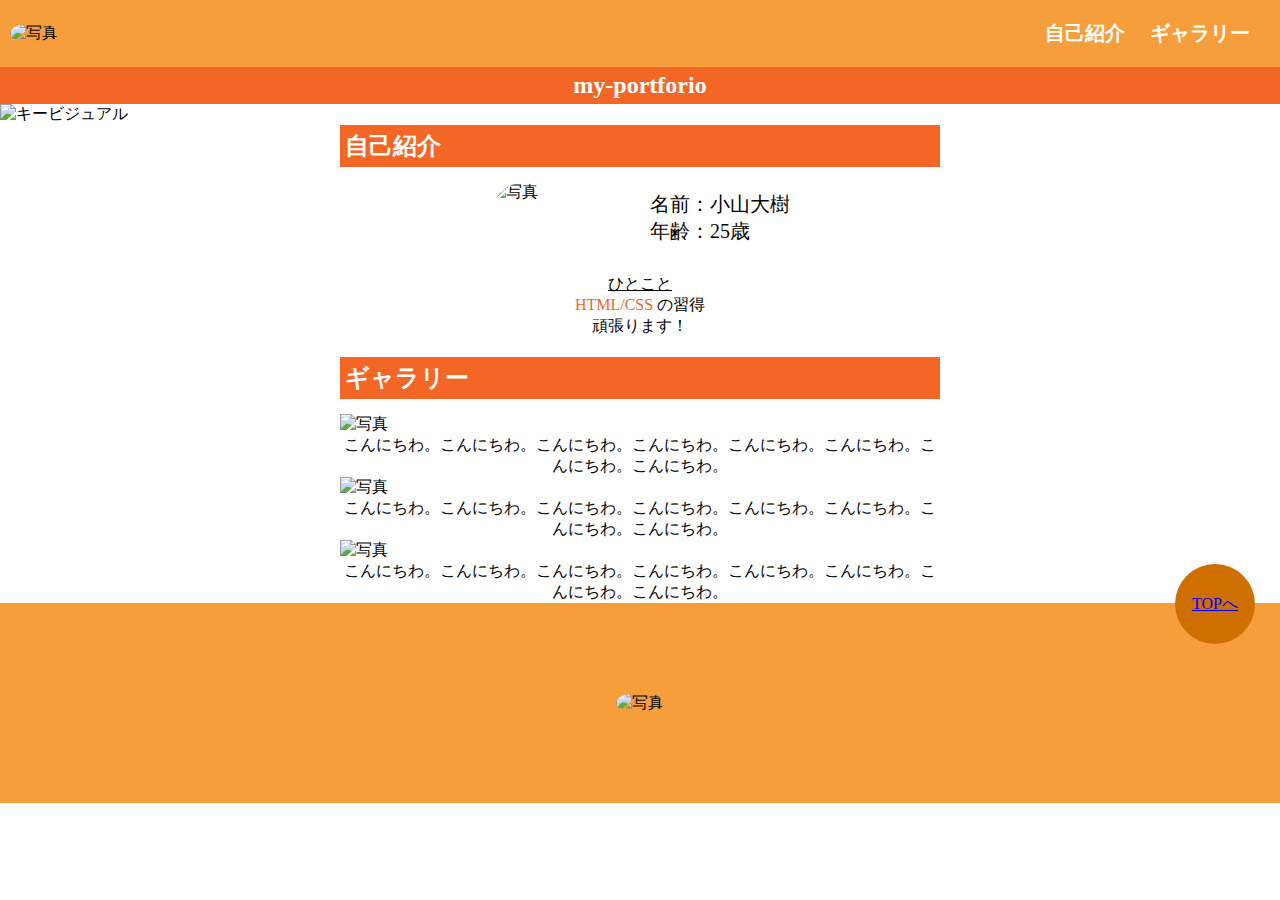
==== index.html @ 4763f295 "復旧" ====
<!DOCTYPE html>
<html lang="en">
    <head>
        <meta charset="UTF-8" />
        <meta http-equiv="X-UA-Compatible" content="IE=edge" />
        <meta name="viewport" content="width=device-width, initial-scale=1.0" />
        <title>自己紹介</title>
        <link rel="stylesheet" href="css/style.css" />
    </head>
    <body>
        <!-- ヘッダー -->
        <header id="header">
            <img class="icon" src="../lesson2/images/img.jpg" alt="写真" />
            <nav id="nav-pc">
                <a href="index.html#self-introduction">自己紹介</a>
                <a href="index.html#gallery">ギャラリー</a>
            </nav>
        </header>

        <h2 id="portforio">my-portforio</h2>

        <!-- キービジュアル -->
        <img
            class="keyvisual"
            src="../lesson2/images/keyvisual.jpg"
            alt="キービジュアル"
        />
        <!-- 自己紹介 -->
        <div class="body">
            <section id="self-introduction">
                <h2 class="h2margin">自己紹介</h2>

                <div class="container">
                    <img
                        class="item02"
                        src="../lesson2/images/img.jpg"
                        alt="写真"
                    />
                    <div class="item03">
                        <p>名前：小山大樹</p>
                        <p>年齢：25歳</p>
                    </div>
                </div>
                <div class="item04">
                    <p id="second-paragraph">ひとこと</p>
                    <p>
                        <span id="text-color">HTML/CSS</span> の習得
                        <br />
                        頑張ります！
                    </p>
                </div>
            </section>

            <!-- ギャラリーブロック -->

            <section id="gallery">
                <h2 class="h2margin">ギャラリー</h2>

                <div class="img_contents">
                    <img
                        class="img"
                        src="../lesson2/images/img1.jpg"
                        alt="写真"
                    />
                    <div class="h2"><span class="white">ギャラリー1</span></div>
                </div>
                <p class="center">
                    こんにちわ。こんにちわ。こんにちわ。こんにちわ。こんにちわ。こんにちわ。こんにちわ。こんにちわ。
                </p>
                <div class="img_contents">
                    <img
                        class="img"
                        src="../lesson2/images/img2.jpg"
                        alt="写真"
                    />
                    <div class="h2"><span class="white">ギャラリー2</span></div>
                </div>
                <p class="center">
                    こんにちわ。こんにちわ。こんにちわ。こんにちわ。こんにちわ。こんにちわ。こんにちわ。こんにちわ。
                </p>
                <div class="img_contents">
                    <img
                        class="img"
                        src="../lesson2/images/img3.jpg"
                        alt="写真"
                    />
                    <div class="h2"><span class="white">ギャラリー3</span></div>
                </div>
                <p class="center">
                    こんにちわ。こんにちわ。こんにちわ。こんにちわ。こんにちわ。こんにちわ。こんにちわ。こんにちわ。
                </p>
            </section>
        </div>
        <footer>
            <img class="fotterimg" src="../lesson2/images/img.jpg" alt="写真" />
            <a class="toptoback" href="index.html#header">TOPへ</a>
        </footer>
    </body>
</html>
---- css/style.css ----
* {
    margin: 0;
    padding: 0;
}

:root {
    --color-black: black;
}
div {
    color: var(--color-black);
}

/* ヘッダー */
header {
    background-color: #f69e3b;
    display: flex;
    justify-content: space-between;
    align-items: center;
    padding: 20px 10px 20px 10px;
}
#nav-pc {
    text-align: right;
    font-size: 20px;
    color: white;
    font-weight: bold;
}

#nav-pc > a {
    text-decoration: none;
    margin-right: 20px;
    color: white;
}

#nav-pc > a:hover {
    color: pink;
    text-decoration: underline;
}

#portforio {
    text-align: center;
}
.icon {
    border-radius: 50%;
}
/* キービジュアル */
.keyvisual {
    width: 100%;
}

/* 自己紹介 */
.body {
    margin: auto;
    max-width: 600px;
    height: 30%;
}

h2 {
    color: #ffffff;
    background-color: hsl(19, 90%, 55%);
    padding: 5px;
}
.container {
    display: flex;
    justify-content: center;
    align-items: center;
}

.item02 {
    border-radius: 50%;
    width: 72px;
    height: 72px;
    margin-right: 88px;
}
.item03 {
    font-size: 20px;
}

.item04 {
    text-align: center;
    margin: 20px;
}

#second-paragraph {
    text-decoration: underline;
}

#text-color {
    color: hsl(19, 90%, 55%);
}

/* ギャラリーブロック */

.img_contents {
    position: relative;
    width: 100%;
    height: 20%;
    margin-left: auto;
    margin-right: auto;
    overflow: hidden;
}

.img_contents img {
    transition: 1s all;
}

.img_contents img:hover {
    transform: scale(1.2, 1.2);
    transition: 1s all;
}
.h2margin {
    margin-bottom: 15px;
}

.img {
    width: 100%;
    height: 100%;
    z-index: 1;
}
.h2 {
    position: absolute;
    top: 50%;
    left: 50%;
    transform: translate(-50%, -50%);
    z-index: 2;
}
.center {
    text-align: center;
}

.white {
    color: #ffffff;
    font-size: 32px;
    font-weight: bold;
}
/* 0.4秒 */

/* フッダー */
footer {
    background-color: #f69e3b;
    position: relative;
    justify-content: center;
    padding: 100px;
    z-index: 5;
}

.fotterdiv {
    display: flex;
}
.toptoback {
    position: absolute;
    top: -39px;
    right: 25px;
    width: 80px;
    height: 80px;
    border-radius: 50%;
    background: #cf6f00;
    text-align: center;
    line-height: 80px;
    z-index: 4;
}
.fotterimg {
    border-radius: 50%;
    position: absolute;
    top: 50%;
    left: 50%;
    -webkit-transform: translate(-50%, -50%);
}
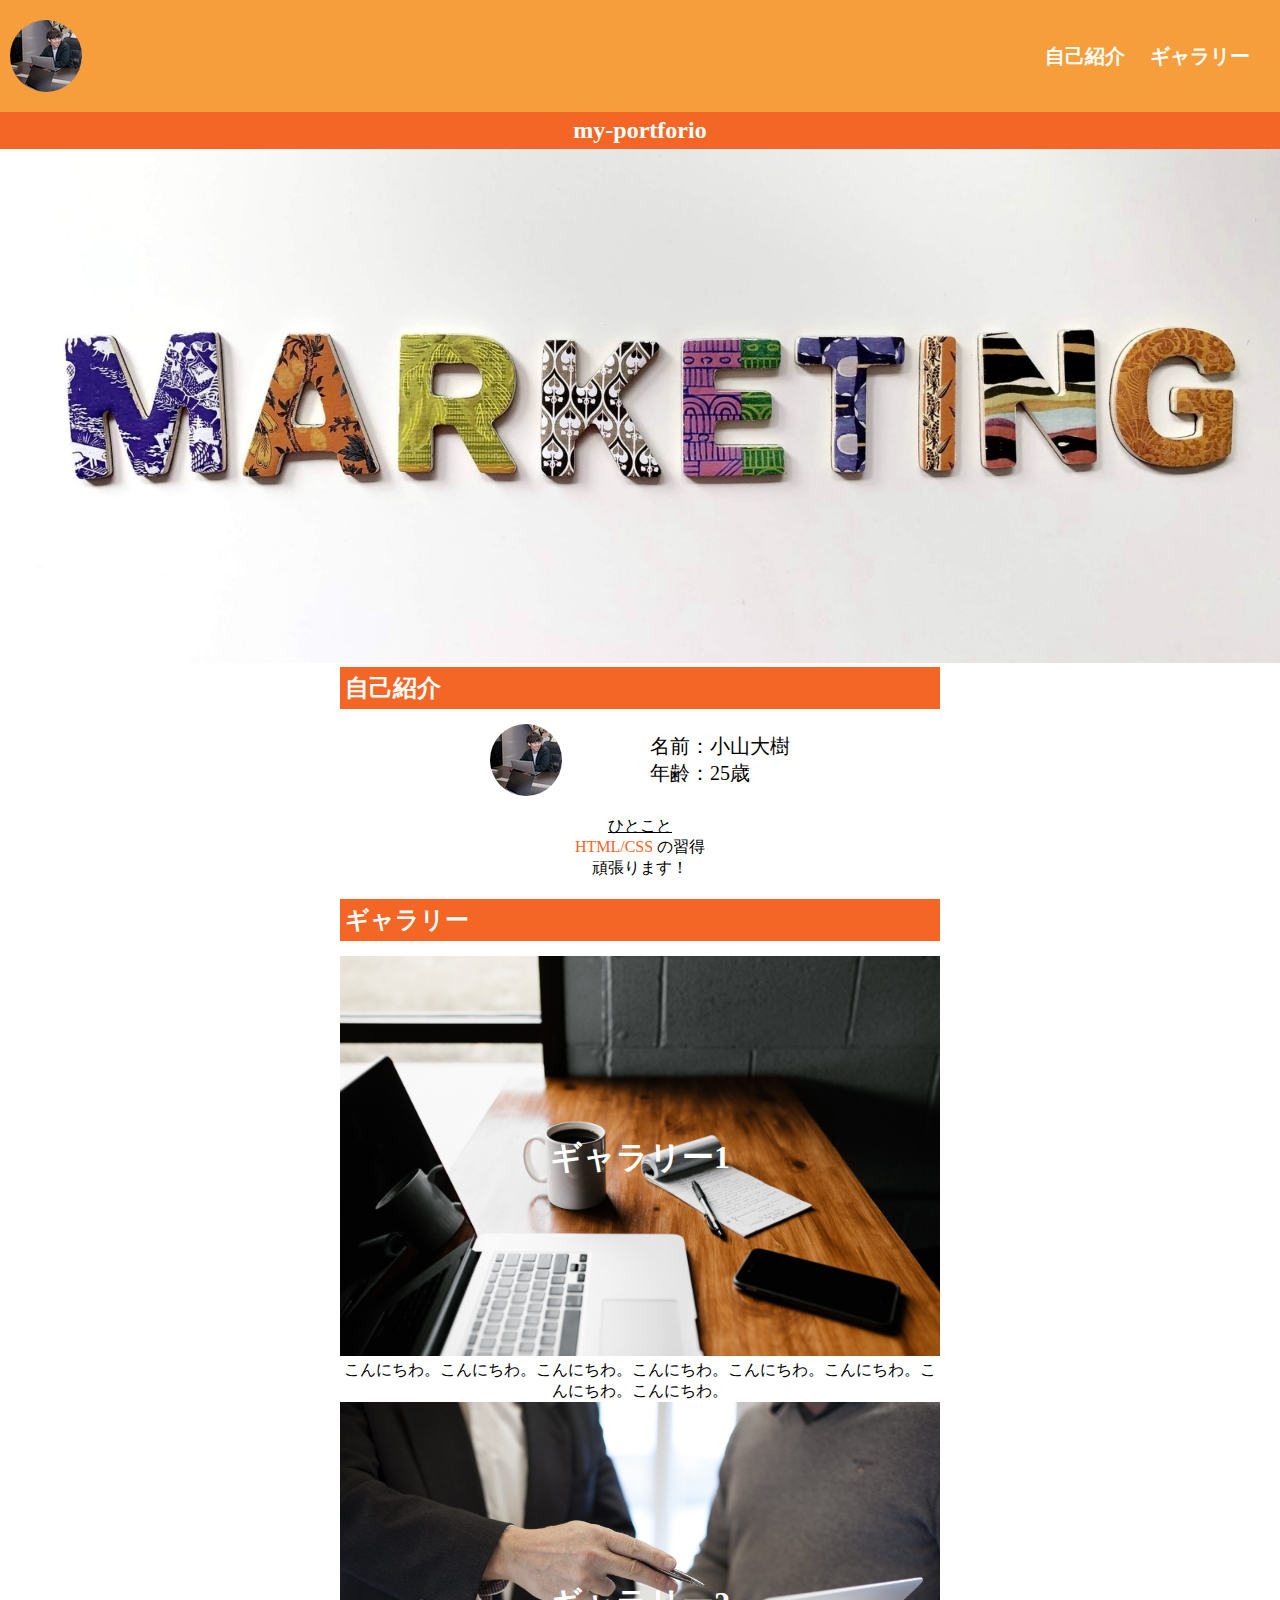
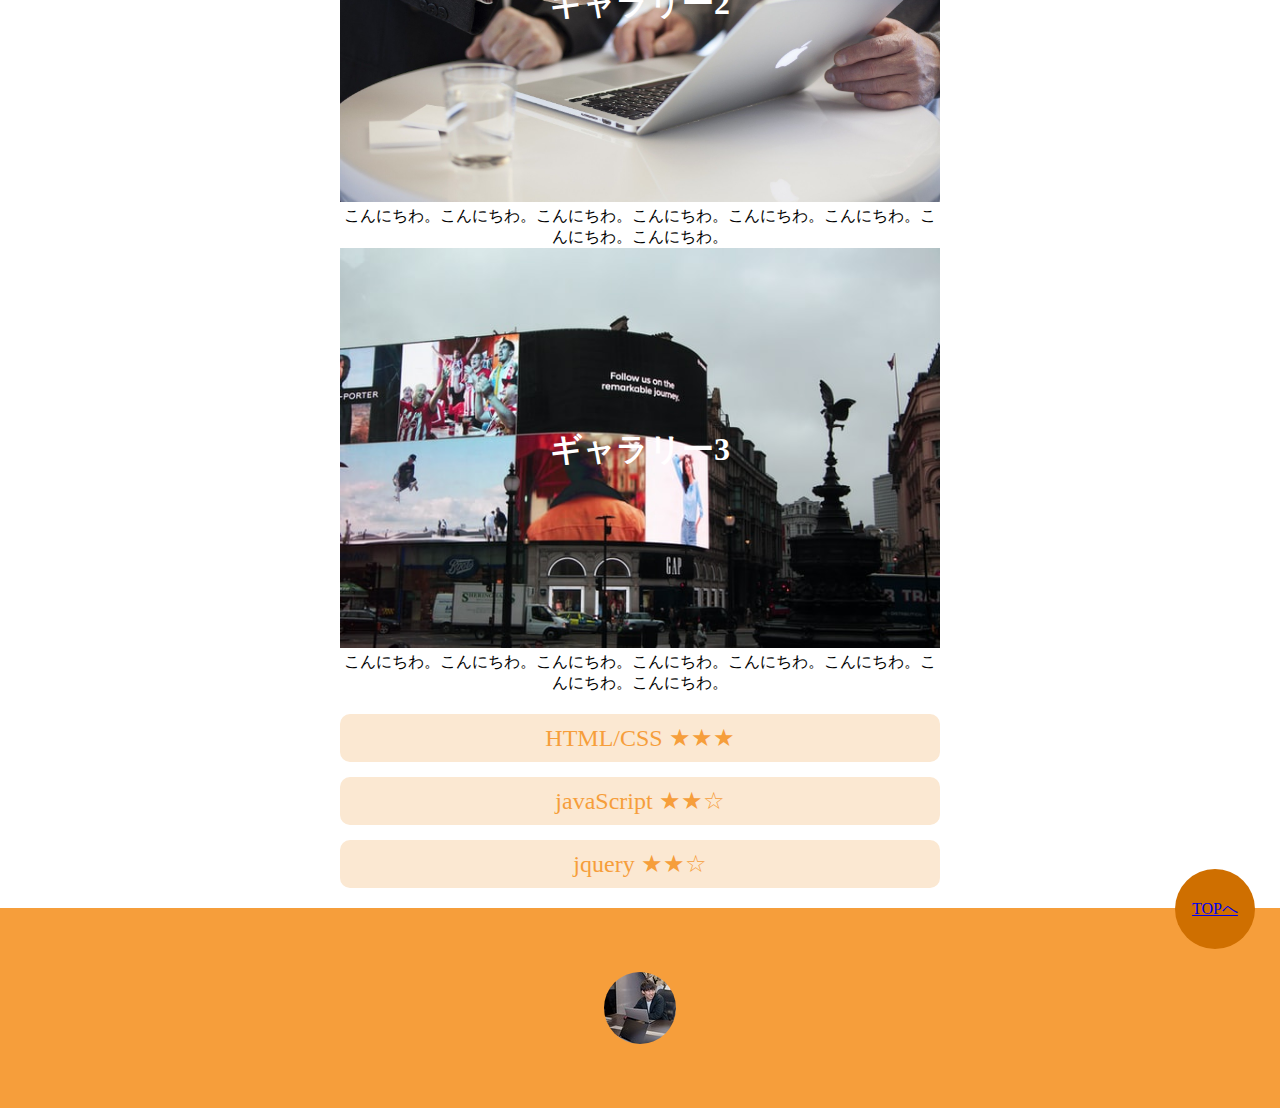
==== commit b26bc490: "skil" ====
--- a/index.html
+++ b/index.html
@@ -6,14 +6,15 @@
         <meta name="viewport" content="width=device-width, initial-scale=1.0" />
         <title>自己紹介</title>
         <link rel="stylesheet" href="css/style.css" />
+        <script src="jquery.min.js"></script>
     </head>
     <body>
         <!-- ヘッダー -->
         <header id="header">
-            <img class="icon" src="../lesson2/images/img.jpg" alt="写真" />
+            <img class="icon" src="./images/img.jpg" alt="写真" />
             <nav id="nav-pc">
-                <a href="index.html#self-introduction">自己紹介</a>
-                <a href="index.html#gallery">ギャラリー</a>
+                <a href="#menu1">自己紹介</a>
+                <a href="#menu2">ギャラリー</a>
             </nav>
         </header>
 
@@ -22,20 +23,16 @@
         <!-- キービジュアル -->
         <img
             class="keyvisual"
-            src="../lesson2/images/keyvisual.jpg"
+            src="./images/keyvisual.jpg"
             alt="キービジュアル"
         />
         <!-- 自己紹介 -->
         <div class="body">
-            <section id="self-introduction">
+            <section id="menu1">
                 <h2 class="h2margin">自己紹介</h2>
 
                 <div class="container">
-                    <img
-                        class="item02"
-                        src="../lesson2/images/img.jpg"
-                        alt="写真"
-                    />
+                    <img class="item02" src="./images/img.jpg" alt="写真" />
                     <div class="item03">
                         <p>名前：小山大樹</p>
                         <p>年齢：25歳</p>
@@ -54,46 +51,85 @@
             <!-- ギャラリーブロック -->
 
             <section id="gallery">
-                <h2 class="h2margin">ギャラリー</h2>
+                <h2 class="h2margin" id="menu2">ギャラリー</h2>
 
                 <div class="img_contents">
-                    <img
-                        class="img"
-                        src="../lesson2/images/img1.jpg"
-                        alt="写真"
-                    />
+                    <img class="img" src="./images/img1.jpg" alt="写真" />
                     <div class="h2"><span class="white">ギャラリー1</span></div>
                 </div>
                 <p class="center">
                     こんにちわ。こんにちわ。こんにちわ。こんにちわ。こんにちわ。こんにちわ。こんにちわ。こんにちわ。
                 </p>
                 <div class="img_contents">
-                    <img
-                        class="img"
-                        src="../lesson2/images/img2.jpg"
-                        alt="写真"
-                    />
+                    <img class="img" src="./images/img2.jpg" alt="写真" />
                     <div class="h2"><span class="white">ギャラリー2</span></div>
                 </div>
                 <p class="center">
                     こんにちわ。こんにちわ。こんにちわ。こんにちわ。こんにちわ。こんにちわ。こんにちわ。こんにちわ。
                 </p>
                 <div class="img_contents">
-                    <img
-                        class="img"
-                        src="../lesson2/images/img3.jpg"
-                        alt="写真"
-                    />
+                    <img class="img" src="./images/img3.jpg" alt="写真" />
                     <div class="h2"><span class="white">ギャラリー3</span></div>
                 </div>
                 <p class="center">
                     こんにちわ。こんにちわ。こんにちわ。こんにちわ。こんにちわ。こんにちわ。こんにちわ。こんにちわ。
                 </p>
             </section>
+            <!-- スキル -->
+
+            <section>
+                <div class="skil1">HTML/CSS ★★★</div>
+                <div class="test1">表示・非表示</div>
+                <div class="skil2">javaScript ★★☆</div>
+                <div class="test2">表示・非表示</div>
+                <div class="skil3">jquery ★★☆</div>
+                <div class="test3">表示・非表示</div>
+            </section>
         </div>
         <footer>
-            <img class="fotterimg" src="../lesson2/images/img.jpg" alt="写真" />
-            <a class="toptoback" href="index.html#header">TOPへ</a>
+            <img class="fotterimg" src="./images/img.jpg" alt="写真" />
+            <a class="toptoback" href="#">TOPへ</a>
         </footer>
+        <script>
+            $(function () {
+                $('a[href^="#"]').click(function () {
+                    var speed = 500;
+                    var href = $(this).attr("href");
+                    var target = $(href == "#" || href == "" ? "html" : href);
+                    var position = target.offset().top;
+                    $("html, body").animate(
+                        { scrollTop: position },
+                        speed,
+                        "swing"
+                    );
+                    return false;
+                });
+            });
+        </script>
+
+        <script>
+            $(function () {
+                $(".test1").hide();
+                $(".skil1").on("click", function () {
+                    $(".test1").show();
+                });
+            });
+        </script>
+        <script>
+            $(function () {
+                $(".test2").hide();
+                $(".skil2").on("click", function () {
+                    $(".test2").show();
+                });
+            });
+        </script>
+        <script>
+            $(function () {
+                $(".test3").hide();
+                $(".skil3").on("click", function () {
+                    $(".test3").show();
+                });
+            });
+        </script>
     </body>
 </html>
--- a/css/style.css
+++ b/css/style.css
@@ -165,3 +165,64 @@
     left: 50%;
     -webkit-transform: translate(-50%, -50%);
 }
+
+/* スキル */
+.skil1 {
+    padding: 10px;
+    text-align: center;
+    font-size: 24px;
+    color: #f69e3b;
+    background-color: #fbe8d2;
+    border-radius: 10px;
+    margin-top: 20px;
+    margin-bottom: 15px;
+    cursor: pointer;
+}
+.skil1:hover {
+    background-color: #f69e3b;
+    color: #ffffff;
+    transition: all 0.7s;
+}
+
+.skil2 {
+    padding: 10px;
+    text-align: center;
+    font-size: 24px;
+    color: #f69e3b;
+    background-color: #fbe8d2;
+    border-radius: 10px;
+    margin-top: 15px;
+    margin-bottom: 15px;
+    cursor: pointer;
+}
+.skil2:hover {
+    background-color: #f69e3b;
+    color: #ffffff;
+    transition: all 0.7s;
+}
+
+.skil3 {
+    padding: 10px;
+    text-align: center;
+    font-size: 24px;
+    color: #f69e3b;
+    background-color: #fbe8d2;
+    border-radius: 10px;
+    margin-top: 15px;
+    margin-bottom: 20px;
+    cursor: pointer;
+}
+.skil3:hover {
+    background-color: #f69e3b;
+    color: #ffffff;
+    transition: all 0.7s;
+}
+.test1 {
+    text-align: center;
+}
+.test2 {
+    text-align: center;
+}
+.test3 {
+    text-align: center;
+}
